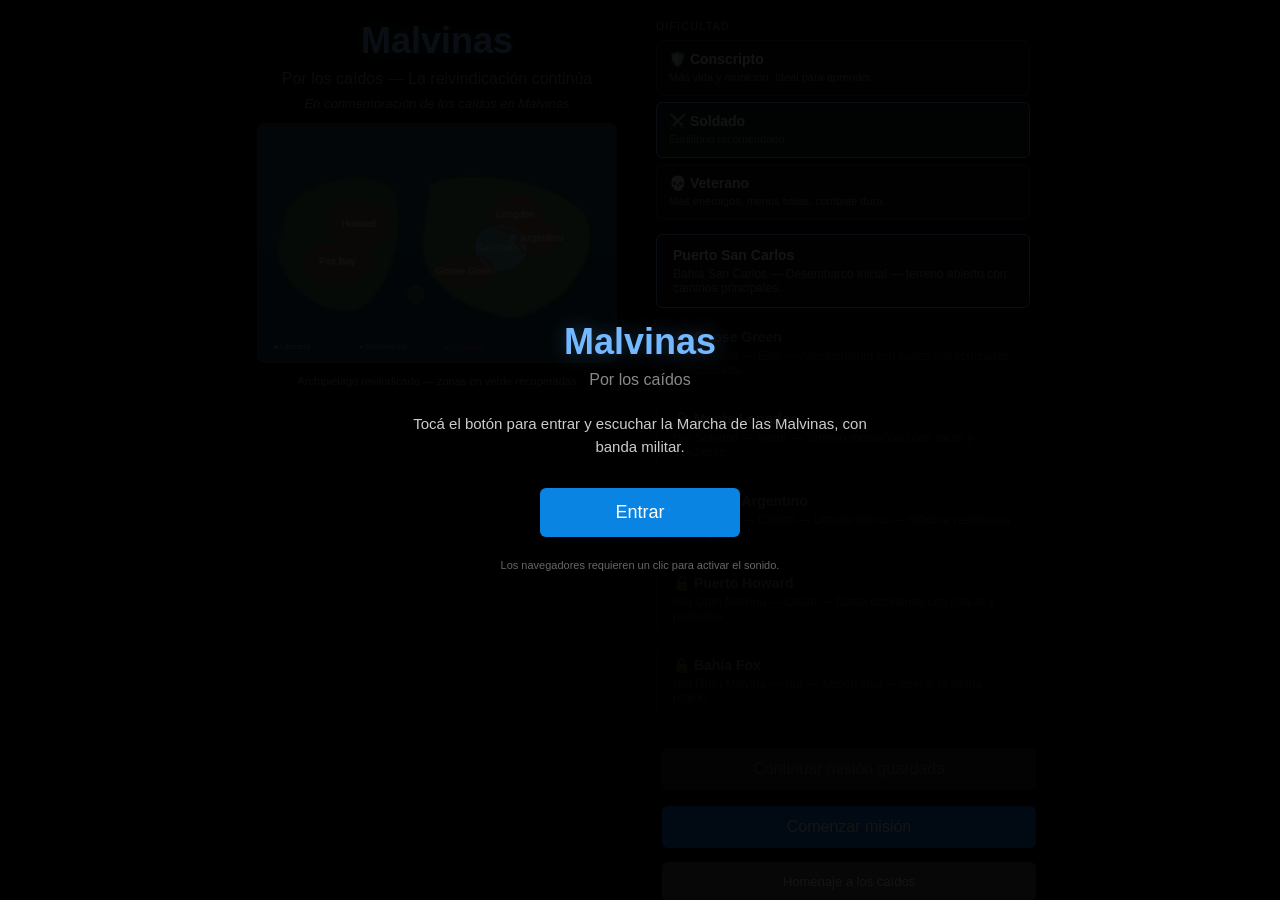
==== index.html @ fbd9cb9c "Fix: forzar actualizacion PWA y CSS vertical al final del archivo" ====
<!DOCTYPE html>
<html lang="es">
<head>
  <meta charset="UTF-8">
  <meta name="viewport" content="width=device-width, initial-scale=1.0, maximum-scale=1.0, user-scalable=no, viewport-fit=cover">
  <meta name="mobile-web-app-capable" content="yes">
  <meta name="apple-mobile-web-app-capable" content="yes">
  <meta name="apple-mobile-web-app-status-bar-style" content="black-translucent">
  <meta name="description" content="Malvinas — Por los caídos. Juego de reivindicación del archipiélago. Combate, rescate de compañeros y campaña por las 6 regiones.">
  <meta name="theme-color" content="#0d3d56">
  <title>Malvinas — Por los caídos</title>

  <!-- Vista previa al compartir (WhatsApp, Telegram, etc.) -->
  <meta property="og:type" content="website">
  <meta property="og:locale" content="es_AR">
  <meta property="og:site_name" content="Malvinas — Por los caídos">
  <meta property="og:title" content="Malvinas — Por los caídos">
  <meta property="og:description" content="Juego de combate y campaña por las Islas Malvinas. Rescatá compañeros, reconquistá 6 regiones. Por los caídos.">
  <meta property="og:url" content="https://avrindet.github.io/Malvinas/">
  <meta property="og:image" content="https://avrindet.github.io/Malvinas/assets/og-share.png">
  <meta property="og:image:width" content="1200">
  <meta property="og:image:height" content="630">
  <meta name="twitter:card" content="summary_large_image">
  <meta name="twitter:title" content="Malvinas — Por los caídos">
  <meta name="twitter:description" content="Juego de combate y campaña por las Islas Malvinas. Por los caídos.">
  <meta name="twitter:image" content="https://avrindet.github.io/Malvinas/assets/og-share.png">

  <!-- Instalar como app (PWA) -->
  <link rel="manifest" href="manifest.webmanifest">
  <link rel="icon" type="image/png" sizes="512x512" href="assets/icon-512.png">
  <link rel="apple-touch-icon" href="assets/icon-512.png">

  <link rel="stylesheet" href="css/styles.css?v=3">
</head>
<body>
  <div id="game-container">
    <canvas id="game-canvas"></canvas>

    <!-- HUD -->
    <div id="hud">
      <div id="hud-top-left">
        <div class="health-bar">
          <span class="label">SALUD</span>
          <div class="bar-bg"><div id="health-fill" class="bar-fill"></div></div>
          <span id="health-value">100</span>
          <span class="heart">♥</span>
        </div>
        <div class="stats-box">
          <div><span class="stat-label">OLEADA</span> <span id="stat-wave">1</span></div>
          <div><span class="stat-label">BAJAS</span> <span id="stat-kills">0</span></div>
          <div><span class="stat-label">ALIADOS</span> <span id="stat-allies" title="">0/0</span></div>
          <div><span class="stat-label">GRANADAS</span> <span id="stat-grenades">4</span></div>
          <div><span class="stat-label">CLIMA</span> <span id="stat-weather">—</span></div>
        </div>
      </div>

      <div id="hud-top-right">
        <div class="controls-box">
          <div><kbd>WASD</kbd> Mover</div>
          <div><kbd>Mouse</kbd> Apuntar / Disparar</div>
          <div><kbd>F</kbd> Trinchera</div>
          <div><kbd>E</kbd> Rescatar / Curar</div>
          <div><kbd>G</kbd> Granada</div>
          <div><kbd>M</kbd> Colocar mortero</div>
          <div><kbd>R</kbd> Recargar</div>
          <div><kbd>1-4</kbd> Armas</div>
          <div><kbd>Esc</kbd> Pausa</div>
          <div><kbd>B</kbd> Comprar balas</div>
        </div>
      </div>

      <div id="hud-bottom-left">
        <div class="weapon-slots">
          <div class="weapon-slot active" data-weapon="0">
            <span class="slot-num">[1]</span>
            <span class="weapon-name">FAL</span>
            <span class="weapon-icon">🔫</span>
          </div>
          <div class="weapon-slot" data-weapon="1">
            <span class="slot-num">[2]</span>
            <span class="weapon-name">MAG</span>
            <span class="weapon-icon">💥</span>
          </div>
          <div class="weapon-slot" data-weapon="2">
            <span class="slot-num">[3]</span>
            <span class="weapon-name">Browning HP</span>
            <span class="weapon-icon">🔫</span>
          </div>
          <div class="weapon-slot" data-weapon="3">
            <span class="slot-num">[4]</span>
            <span class="weapon-name">RPG</span>
            <span class="weapon-icon">🚀</span>
          </div>
        </div>
      </div>

      <div id="hud-bottom-right">
        <canvas id="minimap"></canvas>
        <div class="ammo-box">
          <span class="label">MUNICIÓN</span>
          <span id="ammo-current">20</span> / <span id="ammo-reserve">60</span>
          <div id="weapon-label">FAL</div>
        </div>
      </div>
    </div>

    <!-- Pantalla de entrada (activa audio — requisito del navegador) -->
    <div id="audio-unlock-screen" class="overlay active">
      <div class="overlay-content audio-unlock-panel">
        <h1>Malvinas</h1>
        <p class="subtitle">Por los caídos</p>
        <p class="audio-unlock-text">Tocá el botón para entrar y escuchar la Marcha de las Malvinas, con banda militar.</p>
        <button id="btn-audio-unlock" type="button">Entrar</button>
        <p class="audio-unlock-note">Los navegadores requieren un clic para activar el sonido.</p>
      </div>
    </div>

    <!-- Pantallas de overlay -->
    <div id="menu-screen" class="overlay active">
      <div class="overlay-content menu-layout">
        <div class="menu-left">
          <h1>Malvinas</h1>
          <p class="subtitle">Por los caídos — La reivindicación continúa</p>
          <p class="dedication">En conmemoración de los caídos en Malvinas</p>
          <canvas id="menu-map" width="320" height="220"></canvas>
          <p class="map-caption">Archipiélago reivindicado — zonas en verde recuperadas</p>
        </div>
        <div class="menu-right">
          <div id="install-banner" class="install-banner" hidden>
            <div class="install-banner-text">
              <strong>Instalá el juego</strong>
              <span>Acceso directo desde la pantalla de inicio</span>
            </div>
            <button id="btn-install" type="button" class="btn-install">Instalar</button>
            <button id="btn-install-dismiss" type="button" class="install-dismiss" aria-label="Cerrar">×</button>
          </div>
          <div id="difficulty-select" class="difficulty-select">
            <p class="difficulty-heading">Dificultad</p>
            <div id="difficulty-options" class="difficulty-options"></div>
          </div>
          <div id="level-select"></div>
          <button id="btn-continue-mission" type="button" class="btn-secondary" disabled>Continuar misión guardada</button>
          <button id="btn-start">Comenzar misión</button>
          <button id="btn-tribute" type="button" class="btn-secondary btn-tribute">Homenaje a los caídos</button>
          <button id="btn-profile" type="button" class="btn-secondary btn-profile">Estadísticas y medallas</button>
          <button id="btn-share-menu" type="button" class="btn-secondary btn-share">Compartir juego</button>
          <button id="btn-install-menu" type="button" class="btn-secondary btn-install-menu">Instalar en el celular</button>
        </div>
      </div>
    </div>

    <div id="victory-screen" class="overlay">
      <div class="overlay-content victory-panel">
        <h1>¡Región recuperada!</h1>
        <p id="victory-text"></p>
        <div id="mission-stats" class="campaign-stats mission-stats"></div>
        <canvas id="victory-map" width="360" height="240"></canvas>
        <p class="map-caption">Territorio reivindicado en el archipiélago</p>
        <div class="overlay-actions victory-actions">
          <button id="btn-next">Siguiente región</button>
          <button id="btn-share-victory" type="button" class="btn-secondary btn-share">Compartir victoria</button>
          <button id="btn-menu" class="btn-secondary">Menú principal</button>
        </div>
      </div>
    </div>

    <div id="campaign-victory-screen" class="overlay">
      <div class="overlay-content campaign-victory">
        <h1 class="campaign-title">¡Malvinas reivindicadas!</h1>
        <p class="campaign-subtitle">En memoria de los caídos — la soberanía continúa</p>
        <canvas id="campaign-map" width="400" height="260"></canvas>
        <p class="map-caption">Todo el archipiélago — territorio argentino</p>
        <div id="campaign-stats" class="campaign-stats"></div>
        <p class="campaign-message">Las seis regiones han sido recuperadas. Por los que no volvieron, y por las generaciones que vendrán: Malvinas es argentina.</p>
        <div class="overlay-actions victory-actions">
          <button id="btn-campaign-credits" class="btn-secondary">Ver homenaje</button>
          <button id="btn-share-campaign" type="button" class="btn-secondary btn-share">Compartir logro</button>
          <button id="btn-campaign-menu">Menú principal</button>
        </div>
      </div>
    </div>

    <div id="credits-screen" class="overlay">
      <div class="overlay-content credits-panel">
        <p class="credits-eyebrow">2 de abril — Malvinas</p>
        <h1>En memoria de los caídos</h1>
        <p class="credits-number" id="credits-count">649</p>
        <p class="credits-sub">soldados argentinos que cayeron en la guerra de 1982</p>
        <div class="credits-body" id="credits-body"></div>
        <p class="credits-footer">Malvinas es argentina — Por los caídos, la reivindicación continúa.</p>
        <div class="overlay-actions victory-actions">
          <button id="btn-credits-close">Volver</button>
        </div>
      </div>
    </div>

    <div id="pause-screen" class="overlay">
      <div class="overlay-content pause-panel">
        <h1>Pausa</h1>
        <p class="pause-hint">Misión en curso — el progreso se guarda automáticamente</p>
        <button id="btn-pause-resume">Continuar</button>
        <button id="btn-pause-retry">Reintentar misión</button>
        <button id="btn-pause-menu">Menú principal</button>
        <button id="btn-pause-mute" class="btn-secondary">🔊 Sonido activado</button>
      </div>
    </div>

    <div id="ammo-shop-screen" class="overlay">
      <div class="overlay-content abono-panel ammo-shop-panel">
        <h1>Sin munición</h1>
        <p id="ammo-shop-desc"></p>
        <div class="ammo-shop-weapon">
          <span>Arma equipada:</span>
          <strong id="ammo-shop-weapon">FAL</strong>
        </div>
        <div class="ammo-shop-pack">
          <span>Paquete:</span>
          <strong id="ammo-shop-rounds">+60 balas</strong>
        </div>
        <div class="abono-price">
          <span>Precio:</span>
          <strong id="ammo-shop-amount"></strong>
        </div>
        <p class="abono-note">Tras el pago, confirmá la compra para recibir la munición al instante.</p>
        <button id="btn-ammo-pay" class="btn-abono">Comprar munición</button>
        <div id="ammo-confirm-box" style="display:none">
          <label class="abono-check">
            <input type="checkbox" id="ammo-paid-check">
            Confirmo que realicé el pago
          </label>
          <button id="btn-ammo-confirm">Recibir munición</button>
        </div>
        <button id="btn-ammo-close" class="btn-secondary">Cerrar — seguir sin balas</button>
      </div>
    </div>

    <div id="defeat-screen" class="overlay">
      <div class="overlay-content defeat-panel">
        <h1>Misión fallida</h1>
        <p id="defeat-detail">Has caído en combate. La memoria de los caídos nos impulsa a seguir.</p>
        <div class="overlay-actions victory-actions">
          <button id="btn-retry">Reintentar gratis</button>
          <button id="btn-abono" class="btn-abono">Continuar con abono</button>
          <button id="btn-menu-defeat" class="btn-secondary">Menú principal</button>
        </div>
      </div>
    </div>

    <div id="abono-screen" class="overlay">
      <div class="overlay-content abono-panel">
        <h1>Continuar misión</h1>
        <p id="abono-desc"></p>
        <div class="abono-price">
          <span>Abono:</span>
          <strong id="abono-amount"></strong>
        </div>
        <p class="abono-note">Retomás la misión con vida completa y los aliados ya rescatados.</p>
        <button id="btn-abono-pay" class="btn-abono">Realizar abono</button>
        <div id="abono-confirm-box" style="display:none">
          <label class="abono-check">
            <input type="checkbox" id="abono-paid-check">
            Confirmo que realicé el abono
          </label>
          <button id="btn-abono-confirm">Continuar misión</button>
        </div>
        <button id="btn-abono-cancel" class="btn-secondary">Volver</button>
      </div>
    </div>

    <div id="profile-screen" class="overlay">
      <div class="overlay-content profile-panel">
        <p class="profile-eyebrow">Tu campaña</p>
        <h1>Estadísticas y medallas</h1>
        <p class="profile-sub">Progreso guardado en este dispositivo</p>
        <div id="profile-stats"></div>
        <div id="profile-achievements"></div>
        <div class="overlay-actions profile-actions">
          <button id="btn-profile-close" type="button">Volver al menú</button>
        </div>
      </div>
    </div>
  </div>

  <script type="module" src="js/main.js?v=3"></script>
</body>
</html>
---- css/styles.css ----
* {
  margin: 0;
  padding: 0;
  box-sizing: border-box;
}

body {
  background: #0a0a0a;
  overflow: hidden;
  font-family: 'Segoe UI', Tahoma, Geneva, Verdana, sans-serif;
  user-select: none;
  touch-action: none;
  -webkit-touch-callout: none;
}

#game-container {
  position: relative;
  width: 100vw;
  height: 100vh;
  display: flex;
  justify-content: center;
  align-items: center;
}

#game-canvas {
  display: block;
  cursor: crosshair;
  image-rendering: pixelated;
}

#hud {
  position: absolute;
  inset: 0;
  pointer-events: none;
}

#hud-top-left {
  position: absolute;
  top: 16px;
  left: 16px;
}

.health-bar {
  display: flex;
  align-items: center;
  gap: 8px;
  margin-bottom: 8px;
}

.health-bar .label {
  color: #ccc;
  font-size: 12px;
  font-weight: bold;
  letter-spacing: 1px;
}

.bar-bg {
  width: 120px;
  height: 14px;
  background: rgba(0, 0, 0, 0.6);
  border: 1px solid #444;
  border-radius: 2px;
  overflow: hidden;
}

.bar-fill {
  height: 100%;
  width: 100%;
  background: linear-gradient(90deg, #2ecc71, #27ae60);
  transition: width 0.2s;
}

#health-value {
  color: #fff;
  font-size: 14px;
  font-weight: bold;
}

.heart {
  color: #e74c3c;
  font-size: 16px;
}

.stats-box {
  background: rgba(0, 0, 0, 0.65);
  border: 1px solid #333;
  padding: 10px 14px;
  border-radius: 4px;
  color: #fff;
  font-size: 13px;
  line-height: 1.8;
}

.stat-label {
  color: #888;
  font-size: 11px;
  letter-spacing: 1px;
}

#hud-top-right {
  position: absolute;
  top: 16px;
  right: 16px;
}

.controls-box {
  background: rgba(0, 0, 0, 0.65);
  border: 1px solid #333;
  padding: 12px 16px;
  border-radius: 4px;
  color: #aaa;
  font-size: 12px;
  line-height: 1.9;
}

.controls-box kbd {
  background: #222;
  border: 1px solid #555;
  border-radius: 3px;
  padding: 1px 6px;
  color: #fff;
  font-family: inherit;
  font-size: 11px;
}

#hud-bottom-left {
  position: absolute;
  bottom: 16px;
  left: 16px;
}

.weapon-slots {
  display: flex;
  gap: 8px;
}

.weapon-slot {
  background: rgba(0, 0, 0, 0.65);
  border: 2px solid #333;
  border-radius: 6px;
  padding: 8px 12px;
  color: #888;
  text-align: center;
  min-width: 80px;
  transition: border-color 0.2s, box-shadow 0.2s;
}

.weapon-slot.active {
  border-color: #2ecc71;
  box-shadow: 0 0 12px rgba(46, 204, 113, 0.4);
  color: #fff;
}

.slot-num {
  display: block;
  font-size: 10px;
  color: #666;
}

.weapon-name {
  display: block;
  font-size: 11px;
  font-weight: bold;
  margin: 2px 0;
}

.weapon-icon {
  font-size: 18px;
}

#hud-bottom-right {
  position: absolute;
  bottom: 16px;
  right: 16px;
  display: flex;
  flex-direction: column;
  align-items: flex-end;
  gap: 8px;
}

#minimap {
  border: 2px solid #444;
  border-radius: 4px;
  background: rgba(0, 0, 0, 0.5);
}

.ammo-box {
  background: rgba(0, 0, 0, 0.65);
  border: 1px solid #333;
  padding: 8px 16px;
  border-radius: 4px;
  color: #fff;
  text-align: center;
  min-width: 120px;
}

.ammo-box .label {
  display: block;
  color: #888;
  font-size: 10px;
  letter-spacing: 1px;
  margin-bottom: 4px;
}

#ammo-current {
  font-size: 22px;
  font-weight: bold;
}

#ammo-reserve {
  font-size: 16px;
  color: #aaa;
}

#weapon-label {
  font-size: 11px;
  color: #2ecc71;
  margin-top: 2px;
}

.overlay {
  position: absolute;
  inset: 0;
  background: rgba(0, 0, 0, 0.85);
  display: none;
  z-index: 100;
  pointer-events: all;
  overflow-y: auto;
  overflow-x: hidden;
  -webkit-overflow-scrolling: touch;
  overscroll-behavior: contain;
  touch-action: pan-y;
}

#game-container:has(.overlay.active) #hud {
  visibility: hidden;
}

#audio-unlock-screen {
  z-index: 110;
  background: rgba(0, 0, 0, 0.92);
}

.audio-unlock-panel {
  max-width: 420px;
  text-align: center;
}

.audio-unlock-text {
  color: #ccc;
  font-size: 15px;
  line-height: 1.5;
  margin: 16px 0 24px;
}

.audio-unlock-note {
  color: #666;
  font-size: 11px;
  margin-top: 16px;
}

#btn-audio-unlock {
  font-size: 18px;
  padding: 14px 48px;
  min-width: 200px;
}

.overlay.active {
  display: block;
}

.overlay-content {
  min-height: 100%;
  box-sizing: border-box;
  display: flex;
  flex-direction: column;
  justify-content: center;
  align-items: center;
  text-align: center;
  color: #fff;
  max-width: 520px;
  width: 100%;
  margin: 0 auto;
  padding: 20px 20px 28px;
  padding-bottom: max(28px, env(safe-area-inset-bottom));
}

.overlay-content h1 {
  font-size: 36px;
  margin-bottom: 8px;
  color: #74b9ff;
  text-shadow: 0 0 20px rgba(116, 185, 255, 0.3);
}

.subtitle {
  color: #888;
  margin-bottom: 8px;
  font-size: 16px;
}

.dedication {
  color: #7f8c8d;
  font-size: 13px;
  font-style: italic;
  margin-bottom: 12px;
  text-align: center;
}

#level-select {
  margin-bottom: 24px;
  text-align: left;
}

.level-option {
  background: rgba(255, 255, 255, 0.05);
  border: 1px solid #333;
  border-radius: 6px;
  padding: 12px 16px;
  margin-bottom: 8px;
  cursor: pointer;
  transition: background 0.2s, border-color 0.2s;
}

.level-option:hover {
  background: rgba(255, 255, 255, 0.1);
}

.level-option.selected {
  border-color: #74b9ff;
  background: rgba(116, 185, 255, 0.1);
}

.level-option.locked {
  opacity: 0.4;
  cursor: not-allowed;
}

.level-option .level-name {
  font-weight: bold;
  font-size: 14px;
}

.level-option .level-desc {
  font-size: 12px;
  color: #888;
  margin-top: 4px;
}

button {
  background: #0984e3;
  color: #fff;
  border: none;
  padding: 12px 32px;
  font-size: 16px;
  border-radius: 6px;
  cursor: pointer;
  margin: 6px;
  transition: background 0.2s;
  font-family: inherit;
}

button:hover {
  background: #74b9ff;
}

.menu-layout {
  display: flex;
  flex-direction: row;
  gap: 32px;
  max-width: 820px;
  width: 100%;
  text-align: left;
  align-items: flex-start;
}

.menu-left, .menu-right {
  flex: 1;
}

.menu-right #btn-continue-mission {
  width: 100%;
  margin-bottom: 10px;
}

.menu-right #btn-continue-mission:disabled {
  opacity: 0.42;
  cursor: not-allowed;
}

.menu-right #btn-start {
  width: 100%;
}

.menu-right .btn-tribute {
  width: 100%;
  margin-top: 8px;
  font-size: 13px;
}

.difficulty-select {
  width: 100%;
  margin-bottom: 14px;
}

.difficulty-heading {
  color: #888;
  font-size: 11px;
  letter-spacing: 0.1em;
  text-transform: uppercase;
  margin-bottom: 8px;
  text-align: left;
}

.difficulty-options {
  display: flex;
  flex-direction: column;
  gap: 6px;
}

.difficulty-option {
  display: block;
  width: 100%;
  margin: 0;
  padding: 10px 12px;
  text-align: left;
  background: rgba(255, 255, 255, 0.05);
  border: 1px solid #333;
  border-radius: 6px;
  cursor: pointer;
  transition: background 0.2s, border-color 0.2s;
  box-sizing: border-box;
}

.difficulty-option:hover {
  background: rgba(255, 255, 255, 0.08);
}

.difficulty-option.selected {
  border-color: #74b9ff;
  background: rgba(116, 185, 255, 0.12);
}

.difficulty-option-name {
  display: block;
  color: #ecf0f1;
  font-size: 14px;
  font-weight: 600;
}

.difficulty-option-desc {
  display: block;
  color: #888;
  font-size: 11px;
  margin-top: 3px;
  line-height: 1.35;
}

.payment-setup-notice {
  font-size: 11px;
  color: #f1c40f;
  background: rgba(241, 196, 15, 0.08);
  border: 1px solid rgba(241, 196, 15, 0.35);
  border-radius: 6px;
  padding: 8px 10px;
  margin-bottom: 10px;
  line-height: 1.4;
  text-align: left;
}

.credits-panel {
  max-width: 520px;
}

.credits-eyebrow {
  color: #74b9ff;
  font-size: 12px;
  letter-spacing: 0.12em;
  text-transform: uppercase;
  margin-bottom: 8px;
}

.credits-number {
  font-size: 4rem;
  font-weight: bold;
  color: #ecf0f1;
  line-height: 1;
  margin: 8px 0;
  text-shadow: 0 0 24px rgba(116, 185, 255, 0.35);
}

.credits-sub {
  color: #bdc3c7;
  font-size: 15px;
  margin-bottom: 18px;
}

.credits-body {
  text-align: left;
  background: rgba(255, 255, 255, 0.04);
  border: 1px solid #333;
  border-radius: 8px;
  padding: 16px 20px;
  margin-bottom: 16px;
}

.tribute-line {
  color: #ccc;
  font-size: 14px;
  line-height: 1.65;
  margin-bottom: 10px;
}

.tribute-line:last-child {
  margin-bottom: 0;
}

.credits-footer {
  color: #2ecc71;
  font-size: 13px;
  font-style: italic;
  margin-bottom: 8px;
}

.mission-stats {
  max-width: 540px;
  margin: 10px auto 14px;
}

.victory-panel,
.defeat-panel {
  max-width: 560px;
}

.overlay-actions {
  position: sticky;
  bottom: 0;
  z-index: 5;
  width: 100%;
  margin-top: 18px;
  padding: 16px 0 4px;
  background: linear-gradient(to bottom, rgba(0, 0, 0, 0) 0%, rgba(0, 0, 0, 0.88) 28%, rgba(0, 0, 0, 0.96) 100%);
  display: flex;
  flex-wrap: wrap;
  justify-content: center;
  gap: 10px;
}

.overlay-actions button {
  margin: 0;
  min-width: 190px;
  font-size: 16px;
  font-weight: 600;
  padding: 14px 24px;
  box-shadow: 0 4px 16px rgba(0, 0, 0, 0.45);
}

#btn-next {
  background: #27ae60;
}

#btn-next:hover {
  background: #2ecc71;
}

.bonus-objectives {
  width: 100%;
  margin-top: 14px;
  padding: 12px 16px;
  background: rgba(255, 255, 255, 0.05);
  border: 1px solid #444;
  border-radius: 8px;
  text-align: left;
}

.bonus-title {
  color: #f1c40f;
  font-size: 12px;
  font-weight: bold;
  letter-spacing: 0.06em;
  margin-bottom: 8px;
  text-transform: uppercase;
}

.bonus-row {
  font-size: 13px;
  padding: 4px 0;
  color: #bdc3c7;
}

.bonus-row.bonus-done {
  color: #2ecc71;
}

.bonus-row.bonus-pending {
  color: #95a5a6;
}

.bonus-icon {
  display: inline-block;
  width: 18px;
  font-weight: bold;
}

.menu-left h1, .menu-left .subtitle {
  text-align: center;
}

#menu-map, #victory-map {
  width: 100%;
  max-width: 360px;
  max-height: min(240px, 32vh);
  height: auto;
  border: 2px solid #444;
  border-radius: 8px;
  display: block;
  margin: 12px auto;
  background: #0d3d56;
}

.map-caption {
  font-size: 11px;
  color: #888;
  text-align: center;
  margin-top: 4px;
}

.btn-abono {
  background: #27ae60;
}

.btn-abono:hover {
  background: #2ecc71;
}

.btn-secondary {
  background: #555;
}

.btn-secondary:hover {
  background: #777;
}

.btn-share {
  border: 1px solid rgba(116, 185, 255, 0.35);
}

.install-banner {
  display: flex;
  align-items: center;
  gap: 10px;
  width: 100%;
  margin-bottom: 12px;
  padding: 10px 12px;
  background: rgba(116, 185, 255, 0.12);
  border: 1px solid rgba(116, 185, 255, 0.35);
  border-radius: 8px;
  box-sizing: border-box;
}

.install-banner[hidden] {
  display: none !important;
}

.install-banner-text {
  flex: 1;
  text-align: left;
  line-height: 1.35;
}

.install-banner-text strong {
  display: block;
  color: #74b9ff;
  font-size: 14px;
}

.install-banner-text span {
  color: #aaa;
  font-size: 11px;
}

.btn-install {
  flex-shrink: 0;
  margin: 0;
  padding: 8px 14px;
  font-size: 13px;
  background: #0984e3;
}

.install-dismiss {
  flex-shrink: 0;
  margin: 0;
  padding: 4px 10px;
  font-size: 18px;
  line-height: 1;
  background: transparent;
  border: 1px solid #555;
  color: #aaa;
}

.install-dismiss:hover {
  background: rgba(255, 255, 255, 0.08);
  color: #fff;
}

.share-toast {
  position: fixed;
  left: 50%;
  bottom: max(24px, env(safe-area-inset-bottom));
  transform: translateX(-50%) translateY(120%);
  z-index: 1000;
  max-width: min(92vw, 360px);
  padding: 12px 18px;
  background: rgba(20, 20, 20, 0.95);
  border: 1px solid #444;
  border-radius: 8px;
  color: #ecf0f1;
  font-size: 14px;
  text-align: center;
  pointer-events: none;
  transition: transform 0.25s ease;
  box-shadow: 0 8px 24px rgba(0, 0, 0, 0.5);
}

.share-toast.visible {
  transform: translateX(-50%) translateY(0);
}

.profile-panel {
  max-width: 560px;
  justify-content: flex-start;
}

.profile-eyebrow {
  color: #74b9ff;
  font-size: 12px;
  letter-spacing: 0.12em;
  text-transform: uppercase;
  margin-bottom: 6px;
}

.profile-sub {
  color: #888;
  font-size: 13px;
  margin-bottom: 16px;
}

.profile-stats-grid {
  display: grid;
  grid-template-columns: repeat(2, minmax(0, 1fr));
  gap: 10px;
  width: 100%;
  margin-bottom: 18px;
}

.profile-stats-grid .stat-item {
  min-width: 0;
  padding: 10px 12px;
}

.profile-stats-grid .stat-value {
  font-size: 1.35rem;
}

.achievements-header {
  width: 100%;
  text-align: left;
  margin-bottom: 10px;
}

.achievements-count {
  color: #f1c40f;
  font-size: 12px;
  font-weight: bold;
  letter-spacing: 0.06em;
  text-transform: uppercase;
}

.achievements-list {
  width: 100%;
  max-height: min(42vh, 360px);
  overflow-y: auto;
  -webkit-overflow-scrolling: touch;
  touch-action: pan-y;
  border: 1px solid #333;
  border-radius: 8px;
  background: rgba(255, 255, 255, 0.03);
}

.achievement-row {
  display: flex;
  align-items: center;
  gap: 12px;
  padding: 10px 12px;
  border-bottom: 1px solid rgba(255, 255, 255, 0.06);
  text-align: left;
  opacity: 0.55;
}

.achievement-row:last-child {
  border-bottom: none;
}

.achievement-row.achievement-done {
  opacity: 1;
  background: rgba(46, 204, 113, 0.06);
}

.achievement-icon {
  font-size: 1.5rem;
  flex-shrink: 0;
  width: 2rem;
  text-align: center;
}

.achievement-body {
  flex: 1;
  min-width: 0;
}

.achievement-title {
  color: #ecf0f1;
  font-size: 14px;
  font-weight: 600;
}

.achievement-desc {
  color: #888;
  font-size: 11px;
  line-height: 1.4;
  margin-top: 2px;
}

.achievement-badge {
  flex-shrink: 0;
  color: #666;
  font-size: 14px;
  font-weight: bold;
}

.achievement-done .achievement-badge {
  color: #2ecc71;
}

.profile-actions {
  position: static;
  background: none;
  padding-top: 12px;
}

.achievement-toast {
  position: fixed;
  left: 50%;
  top: max(20px, env(safe-area-inset-top));
  transform: translateX(-50%) translateY(-140%);
  z-index: 1001;
  max-width: min(92vw, 340px);
  padding: 12px 18px;
  background: rgba(13, 61, 86, 0.96);
  border: 1px solid rgba(116, 185, 255, 0.45);
  border-radius: 10px;
  color: #ecf0f1;
  text-align: center;
  pointer-events: none;
  transition: transform 0.3s ease;
  box-shadow: 0 8px 28px rgba(0, 0, 0, 0.55);
}

.achievement-toast.visible {
  transform: translateX(-50%) translateY(0);
}

.achievement-toast-label {
  color: #f1c40f;
  font-size: 11px;
  letter-spacing: 0.08em;
  text-transform: uppercase;
  margin-bottom: 4px;
}

.achievement-toast-title {
  font-size: 15px;
  font-weight: 600;
  line-height: 1.35;
}

.abono-panel {
  max-width: 420px;
}

.abono-price {
  background: rgba(255,255,255,0.08);
  padding: 16px;
  border-radius: 8px;
  margin: 16px 0;
  font-size: 18px;
}

.abono-price strong {
  color: #2ecc71;
  font-size: 24px;
  margin-left: 8px;
}

.abono-note {
  color: #aaa;
  font-size: 13px;
  margin-bottom: 16px;
}

.abono-check {
  display: flex;
  align-items: center;
  gap: 8px;
  margin: 16px 0;
  font-size: 14px;
  cursor: pointer;
}

#abono-confirm-box {
  border-top: 1px solid #333;
  padding-top: 12px;
  margin-top: 8px;
}

.ammo-shop-panel {
  max-width: 400px;
}

.ammo-shop-weapon,
.ammo-shop-pack {
  background: rgba(255, 255, 255, 0.06);
  padding: 10px 14px;
  border-radius: 6px;
  margin: 8px 0;
  font-size: 14px;
}

.ammo-shop-weapon strong,
.ammo-shop-pack strong {
  color: #f1c40f;
  margin-left: 8px;
}

#ammo-shop-screen .btn-abono,
#ammo-shop-screen .btn-secondary {
  display: block;
  width: 100%;
  margin: 8px 0;
}

#ammo-confirm-box {
  border-top: 1px solid #333;
  padding-top: 12px;
  margin-top: 8px;
}

.pause-panel {
  max-width: 360px;
  text-align: center;
}

.pause-panel h1 {
  margin-bottom: 8px;
}

.pause-hint {
  color: #aaa;
  font-size: 14px;
  margin-bottom: 20px;
}

.pause-panel button {
  display: block;
  width: 100%;
  margin: 8px 0;
}

.campaign-victory {
  max-width: 480px;
  text-align: center;
}

.campaign-title {
  color: #74b9ff;
  font-size: 2rem;
  text-shadow: 0 0 20px rgba(116, 185, 255, 0.4);
}

.campaign-subtitle {
  color: #2ecc71;
  font-size: 1.1rem;
  margin-bottom: 12px;
}

#campaign-map {
  width: 100%;
  max-width: 400px;
  max-height: min(260px, 34vh);
  height: auto;
  border: 2px solid #2ecc71;
  border-radius: 8px;
  display: block;
  margin: 12px auto;
  background: #0d3d56;
  box-shadow: 0 0 24px rgba(46, 204, 113, 0.25);
}

.campaign-stats {
  display: flex;
  justify-content: center;
  gap: 24px;
  margin: 16px 0;
  flex-wrap: wrap;
}

.campaign-stats .stat-item {
  background: rgba(255, 255, 255, 0.06);
  border: 1px solid #333;
  border-radius: 8px;
  padding: 10px 18px;
  min-width: 90px;
}

.campaign-stats .stat-value {
  display: block;
  font-size: 1.6rem;
  font-weight: bold;
  color: #74b9ff;
}

.campaign-stats .stat-label {
  font-size: 11px;
  color: #888;
  letter-spacing: 1px;
}

.campaign-message {
  color: #ccc;
  font-size: 14px;
  margin: 12px 0 20px;
  line-height: 1.5;
}

@media (max-height: 780px) {
  .overlay-content h1,
  .campaign-title {
    font-size: 26px;
  }

  .overlay-content {
    padding-top: 14px;
    justify-content: flex-start;
  }

  .campaign-stats {
    gap: 10px;
    margin: 10px 0;
  }

  .campaign-stats .stat-item {
    padding: 8px 12px;
    min-width: 78px;
  }

  .campaign-stats .stat-value {
    font-size: 1.35rem;
  }

  #victory-map,
  #campaign-map {
    max-height: 120px;
    margin: 8px auto;
  }

  .bonus-objectives {
    padding: 10px 12px;
    margin-top: 10px;
  }

  .overlay-actions button {
    min-width: 160px;
    padding: 12px 18px;
    font-size: 15px;
  }
}

@media (max-width: 700px) {
  .menu-layout {
    flex-direction: column;
    align-items: stretch;
    gap: 16px;
  }

  .menu-left,
  .menu-right {
    width: 100%;
    flex: none;
  }

  .menu-right {
    display: flex;
    flex-direction: column;
  }

  .overlay-content {
    justify-content: flex-start;
    padding-top: max(16px, env(safe-area-inset-top));
    padding-bottom: max(32px, env(safe-area-inset-bottom));
  }

  #menu-map, #victory-map {
    max-height: min(180px, 28vh);
  }

  .menu-right #btn-start,
  .menu-right #btn-continue-mission,
  .menu-right .btn-tribute {
    display: block;
    width: 100%;
    margin: 8px 0;
    padding: 14px 20px;
    font-size: 17px;
    box-sizing: border-box;
  }

  #level-select {
    margin-bottom: 4px;
  }

  .level-option {
    padding: 8px 12px;
    margin-bottom: 6px;
  }

  .overlay-actions {
    position: static;
    flex-direction: column;
    align-items: stretch;
    background: none;
    padding-top: 12px;
    margin-top: 8px;
  }

  .overlay-actions button {
    width: 100%;
    min-width: 0;
    margin: 0 0 8px;
  }

  .pause-panel button,
  .abono-panel button,
  #ammo-shop-screen .btn-abono,
  #ammo-shop-screen .btn-secondary {
    display: block;
    width: 100%;
    margin: 8px 0;
    box-sizing: border-box;
  }
}

@media (orientation: portrait) and (max-width: 700px) {
  .overlay-content h1,
  .campaign-title {
    font-size: 26px;
  }

  .subtitle,
  .dedication {
    font-size: 13px;
    margin-bottom: 8px;
  }

  #menu-map,
  #victory-map,
  #campaign-map {
    max-height: min(130px, 20vh);
    margin: 8px auto;
  }

  .credits-number {
    font-size: 2.8rem;
  }
}

/* ── Controles táctiles (celular / tablet) ── */
#touch-controls {
  position: absolute;
  inset: 0;
  pointer-events: none;
  z-index: 50;
}

.touch-zone {
  position: absolute;
  pointer-events: auto;
  touch-action: none;
}

.touch-move {
  left: 12px;
  bottom: 100px;
  width: 130px;
  height: 130px;
}

.touch-aim {
  right: 12px;
  bottom: 100px;
  width: 130px;
  height: 130px;
}

.touch-stick-base {
  position: absolute;
  inset: 0;
  border-radius: 50%;
  background: rgba(0, 0, 0, 0.35);
  border: 2px solid rgba(255, 255, 255, 0.25);
}

.touch-stick-knob {
  position: absolute;
  left: 50%;
  top: 50%;
  width: 48px;
  height: 48px;
  margin: -24px 0 0 -24px;
  border-radius: 50%;
  background: rgba(116, 185, 255, 0.55);
  border: 2px solid rgba(255, 255, 255, 0.5);
  transform: translate(-50%, -50%);
  pointer-events: none;
}

.touch-aim .touch-stick-knob {
  background: rgba(231, 76, 60, 0.55);
}

.touch-label {
  position: absolute;
  bottom: -18px;
  left: 0;
  right: 0;
  text-align: center;
  font-size: 10px;
  color: rgba(255, 255, 255, 0.55);
  letter-spacing: 1px;
  pointer-events: none;
}

#touch-actions {
  position: absolute;
  left: 0;
  right: 0;
  bottom: 8px;
  display: flex;
  flex-wrap: wrap;
  justify-content: center;
  gap: 6px;
  padding: 0 8px;
  pointer-events: auto;
}

.touch-btn {
  min-width: 36px;
  height: 36px;
  padding: 0 8px;
  border: 1px solid rgba(255, 255, 255, 0.35);
  border-radius: 8px;
  background: rgba(0, 0, 0, 0.55);
  color: #fff;
  font-size: 13px;
  font-weight: bold;
  font-family: inherit;
  touch-action: manipulation;
}

.touch-btn-wide {
  min-width: 44px;
}

.touch-mode #hud-top-right {
  display: none;
}

.touch-mode #hud-top-left {
  top: 8px;
  left: 8px;
  transform: scale(0.88);
  transform-origin: top left;
}

.touch-mode #hud-bottom-left {
  bottom: 52px;
  left: 8px;
  transform: scale(0.82);
  transform-origin: bottom left;
}

.touch-mode #hud-bottom-right {
  bottom: 52px;
  right: 8px;
  transform: scale(0.82);
  transform-origin: bottom right;
}

.touch-mode #game-canvas {
  cursor: default;
}

.touch-mode .overlay-content {
  justify-content: flex-start;
  min-height: min-content;
  padding-bottom: max(32px, env(safe-area-inset-bottom));
}

.touch-mode .menu-layout {
  max-height: none;
  overflow-y: visible;
}

/* Controles y HUD en vertical — debe ir al final para ganar prioridad */
@media (orientation: portrait) {
  .touch-move {
    width: 96px;
    height: 96px;
    left: 6px;
    bottom: 112px;
  }

  .touch-aim {
    width: 96px;
    height: 96px;
    right: 6px;
    bottom: 112px;
  }

  #touch-actions {
    left: 8px;
    right: 8px;
    bottom: max(6px, env(safe-area-inset-bottom));
    display: grid;
    grid-template-columns: repeat(6, minmax(0, 1fr));
    gap: 4px;
    padding: 0 4px;
    max-width: 100%;
  }

  .touch-btn {
    min-width: 0;
    width: auto;
    height: 32px;
    padding: 0 2px;
    font-size: 11px;
  }

  .touch-mode #hud-top-left {
    top: max(6px, env(safe-area-inset-top));
    left: 6px;
    transform: scale(0.78);
    transform-origin: top left;
  }

  .touch-mode #hud-bottom-left {
    display: none !important;
  }

  .touch-mode #hud-bottom-right {
    top: auto;
    bottom: 118px;
    right: 6px;
    left: auto;
    transform: scale(0.7);
    transform-origin: bottom right;
  }

  .touch-mode #minimap {
    display: none;
  }
}
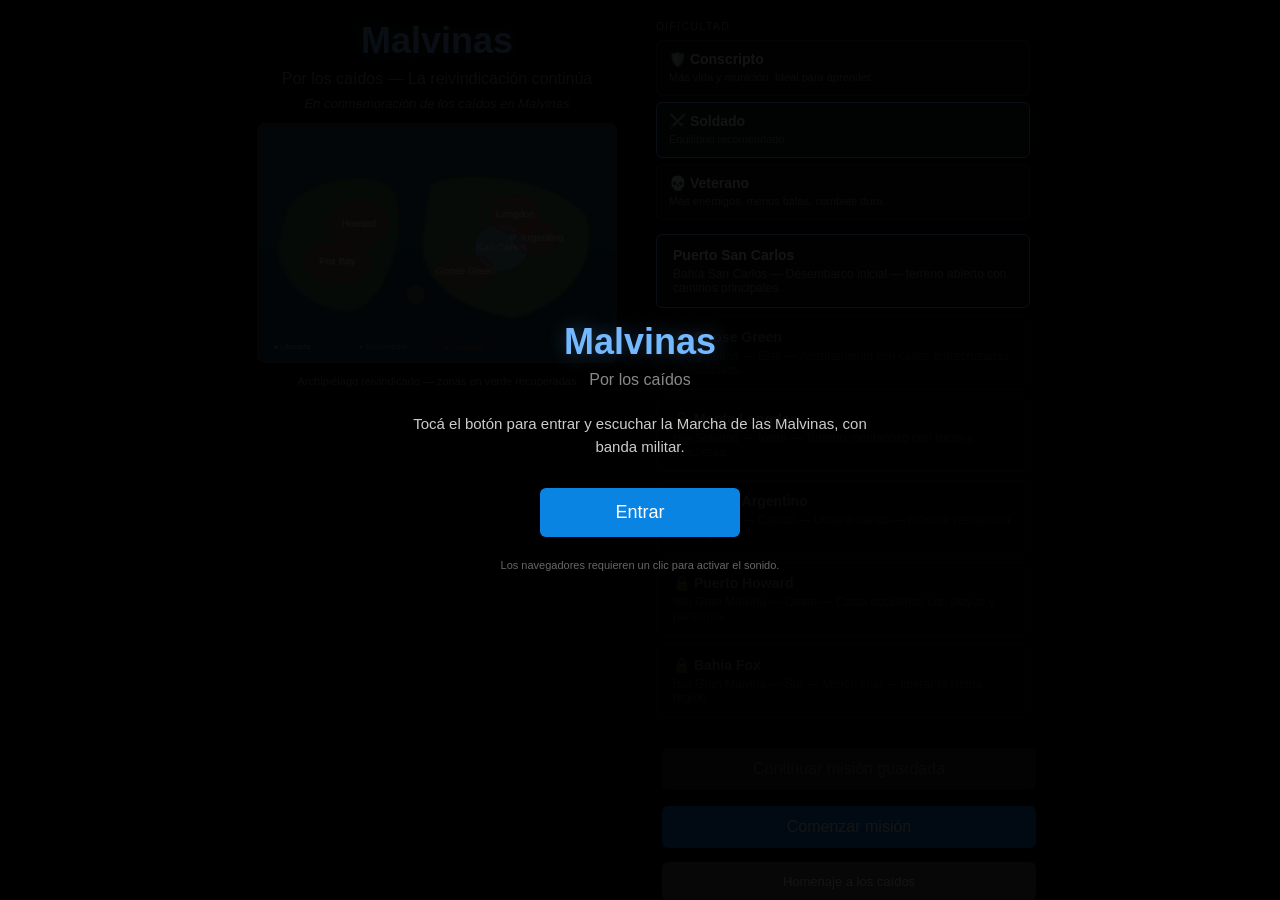
==== commit bc4ad502: "Fix: colocar mortero en celular con M + toque en el mapa" ====
--- a/index.html
+++ b/index.html
@@ -30,7 +30,7 @@
   <link rel="icon" type="image/png" sizes="512x512" href="assets/icon-512.png">
   <link rel="apple-touch-icon" href="assets/icon-512.png">
 
-  <link rel="stylesheet" href="css/styles.css?v=3">
+  <link rel="stylesheet" href="css/styles.css?v=4">
 </head>
 <body>
   <div id="game-container">
@@ -281,6 +281,6 @@
     </div>
   </div>
 
-  <script type="module" src="js/main.js?v=3"></script>
+  <script type="module" src="js/main.js?v=4"></script>
 </body>
 </html>
--- a/css/styles.css
+++ b/css/styles.css
@@ -1279,6 +1279,12 @@
   min-width: 44px;
 }
 
+body.mortar-mode .touch-btn-mortar {
+  background: rgba(46, 204, 113, 0.55);
+  border-color: #2ecc71;
+  box-shadow: 0 0 10px rgba(46, 204, 113, 0.45);
+}
+
 .touch-mode #hud-top-right {
   display: none;
 }
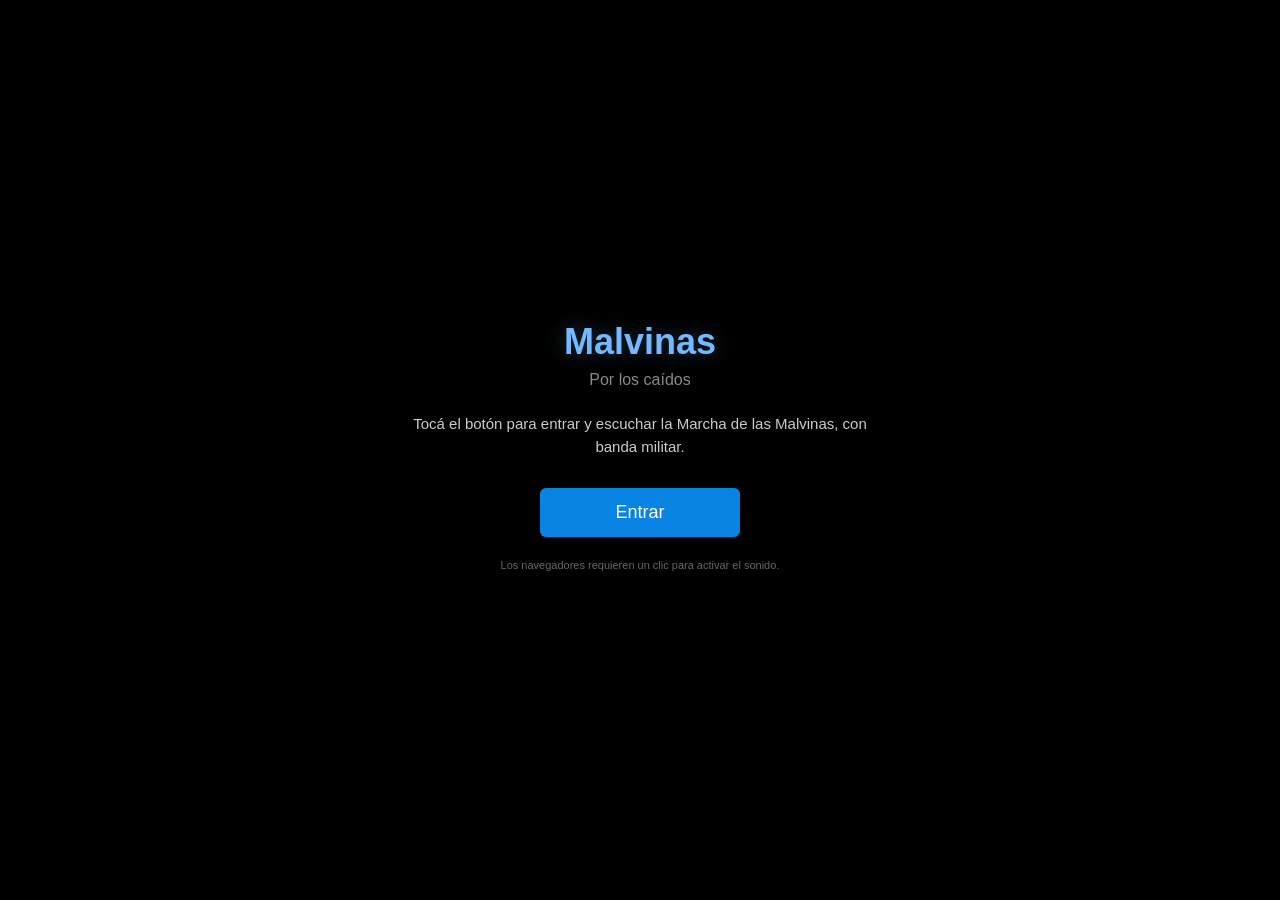
==== commit e81c24a2: "Actualizar textos del homenaje y corregir entrada local Unifica el mensaje soberano, amplia el homen" ====
--- a/index.html
+++ b/index.html
@@ -112,11 +112,15 @@
         <p class="audio-unlock-text">Tocá el botón para entrar y escuchar la Marcha de las Malvinas, con banda militar.</p>
         <button id="btn-audio-unlock" type="button">Entrar</button>
         <p class="audio-unlock-note">Los navegadores requieren un clic para activar el sonido.</p>
+        <p id="file-protocol-warning" class="file-protocol-warning" hidden>
+          Para jugar en tu PC no abras el archivo con doble clic. Ejecutá <code>iniciar.bat</code>
+          y entrá a la URL que muestra (por ejemplo <code>http://localhost:8080</code>).
+        </p>
       </div>
     </div>
 
     <!-- Pantallas de overlay -->
-    <div id="menu-screen" class="overlay active">
+    <div id="menu-screen" class="overlay">
       <div class="overlay-content menu-layout">
         <div class="menu-left">
           <h1>Malvinas</h1>
@@ -141,7 +145,7 @@
           <div id="level-select"></div>
           <button id="btn-continue-mission" type="button" class="btn-secondary" disabled>Continuar misión guardada</button>
           <button id="btn-start">Comenzar misión</button>
-          <button id="btn-tribute" type="button" class="btn-secondary btn-tribute">Homenaje a los caídos</button>
+          <button id="btn-tribute" type="button" class="btn-secondary btn-tribute">Homenaje</button>
           <button id="btn-profile" type="button" class="btn-secondary btn-profile">Estadísticas y medallas</button>
           <button id="btn-share-menu" type="button" class="btn-secondary btn-share">Compartir juego</button>
           <button id="btn-install-menu" type="button" class="btn-secondary btn-install-menu">Instalar en el celular</button>
@@ -171,7 +175,7 @@
         <canvas id="campaign-map" width="400" height="260"></canvas>
         <p class="map-caption">Todo el archipiélago — territorio argentino</p>
         <div id="campaign-stats" class="campaign-stats"></div>
-        <p class="campaign-message">Las seis regiones han sido recuperadas. Por los que no volvieron, y por las generaciones que vendrán: Malvinas es argentina.</p>
+        <p class="campaign-message">Las seis regiones han sido recuperadas. Por los que no volvieron, y por las generaciones que vendrán: Las islas Malvinas son argentinas.</p>
         <div class="overlay-actions victory-actions">
           <button id="btn-campaign-credits" class="btn-secondary">Ver homenaje</button>
           <button id="btn-share-campaign" type="button" class="btn-secondary btn-share">Compartir logro</button>
@@ -187,7 +191,7 @@
         <p class="credits-number" id="credits-count">649</p>
         <p class="credits-sub">soldados argentinos que cayeron en la guerra de 1982</p>
         <div class="credits-body" id="credits-body"></div>
-        <p class="credits-footer">Malvinas es argentina — Por los caídos, la reivindicación continúa.</p>
+        <p class="credits-footer">Las islas Malvinas son argentinas — Por los caídos, la reivindicación continúa.</p>
         <div class="overlay-actions victory-actions">
           <button id="btn-credits-close">Volver</button>
         </div>
@@ -281,6 +285,39 @@
     </div>
   </div>
 
+  <script>
+    (function () {
+      var isFile = location.protocol === 'file:';
+      var warn = document.getElementById('file-protocol-warning');
+      if (isFile && warn) warn.hidden = false;
+
+      document.addEventListener('DOMContentLoaded', function () {
+        var btn = document.getElementById('btn-audio-unlock');
+        var screen = document.getElementById('audio-unlock-screen');
+        var menu = document.getElementById('menu-screen');
+
+        if (isFile && btn) {
+          btn.addEventListener('click', function () {
+            alert(
+              'El juego no puede cargar abriendo el archivo directamente.\n\n'
+              + 'Hacé doble clic en iniciar.bat (en la carpeta del juego)\n'
+              + 'y se abrirá en http://localhost:8080'
+            );
+          });
+          return;
+        }
+
+        setTimeout(function () {
+          if (window.__malvinasReady) return;
+          btn?.addEventListener('click', function () {
+            alert('El juego no terminó de cargar. Recargá con Ctrl+F5 o probá https://avrindet.github.io/Malvinas/');
+            screen?.classList.remove('active');
+            menu?.classList.add('active');
+          }, { once: true });
+        }, 5000);
+      });
+    })();
+  </script>
   <script type="module" src="js/main.js?v=4"></script>
 </body>
 </html>
--- a/css/styles.css
+++ b/css/styles.css
@@ -257,6 +257,27 @@
   color: #666;
   font-size: 11px;
   margin-top: 16px;
+}
+
+.file-protocol-warning {
+  color: #e74c3c;
+  font-size: 12px;
+  line-height: 1.5;
+  margin-top: 14px;
+  padding: 10px 12px;
+  border: 1px solid rgba(231, 76, 60, 0.45);
+  border-radius: 8px;
+  background: rgba(231, 76, 60, 0.08);
+}
+
+.file-protocol-warning code {
+  display: inline-block;
+  margin-top: 4px;
+  padding: 2px 6px;
+  border-radius: 4px;
+  background: rgba(255, 255, 255, 0.08);
+  font-size: 11px;
+  word-break: break-all;
 }
 
 #btn-audio-unlock {
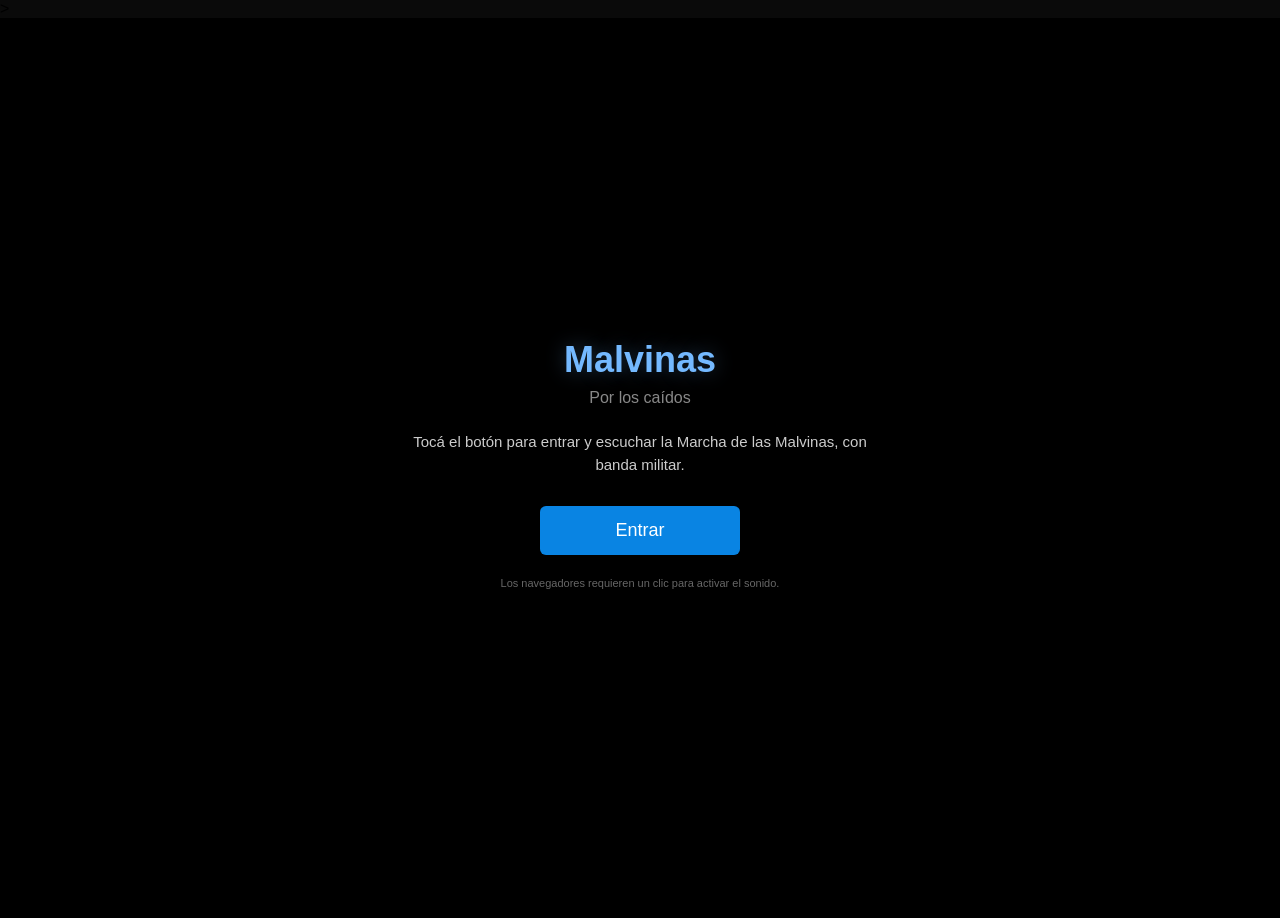
==== commit a5dfe7fa: "Fix: oleadas trabadas en celular y guia assetlinks raiz Corrige spawn de enemigos en movil, avisos a" ====
--- a/index.html
+++ b/index.html
@@ -30,7 +30,7 @@
   <link rel="icon" type="image/png" sizes="512x512" href="assets/icon-512.png">
   <link rel="apple-touch-icon" href="assets/icon-512.png">
 
-  <link rel="stylesheet" href="css/styles.css?v=4">
+  <link rel="stylesheet" href="css/styles.css?v=5">>
 </head>
 <body>
   <div id="game-container">
@@ -149,6 +149,7 @@
           <button id="btn-profile" type="button" class="btn-secondary btn-profile">Estadísticas y medallas</button>
           <button id="btn-share-menu" type="button" class="btn-secondary btn-share">Compartir juego</button>
           <button id="btn-install-menu" type="button" class="btn-secondary btn-install-menu">Instalar en el celular</button>
+          <a href="privacidad.html" class="menu-privacy-link">Política de privacidad</a>
         </div>
       </div>
     </div>
@@ -318,6 +319,6 @@
       });
     })();
   </script>
-  <script type="module" src="js/main.js?v=4"></script>
+  <script type="module" src="js/main.js?v=5"></script>
 </body>
 </html>
--- a/css/styles.css
+++ b/css/styles.css
@@ -416,6 +416,21 @@
   width: 100%;
   margin-top: 8px;
   font-size: 13px;
+}
+
+.menu-privacy-link {
+  display: block;
+  width: 100%;
+  margin-top: 14px;
+  text-align: center;
+  color: #666;
+  font-size: 11px;
+  text-decoration: none;
+}
+
+.menu-privacy-link:hover {
+  color: #74b9ff;
+  text-decoration: underline;
 }
 
 .difficulty-select {
